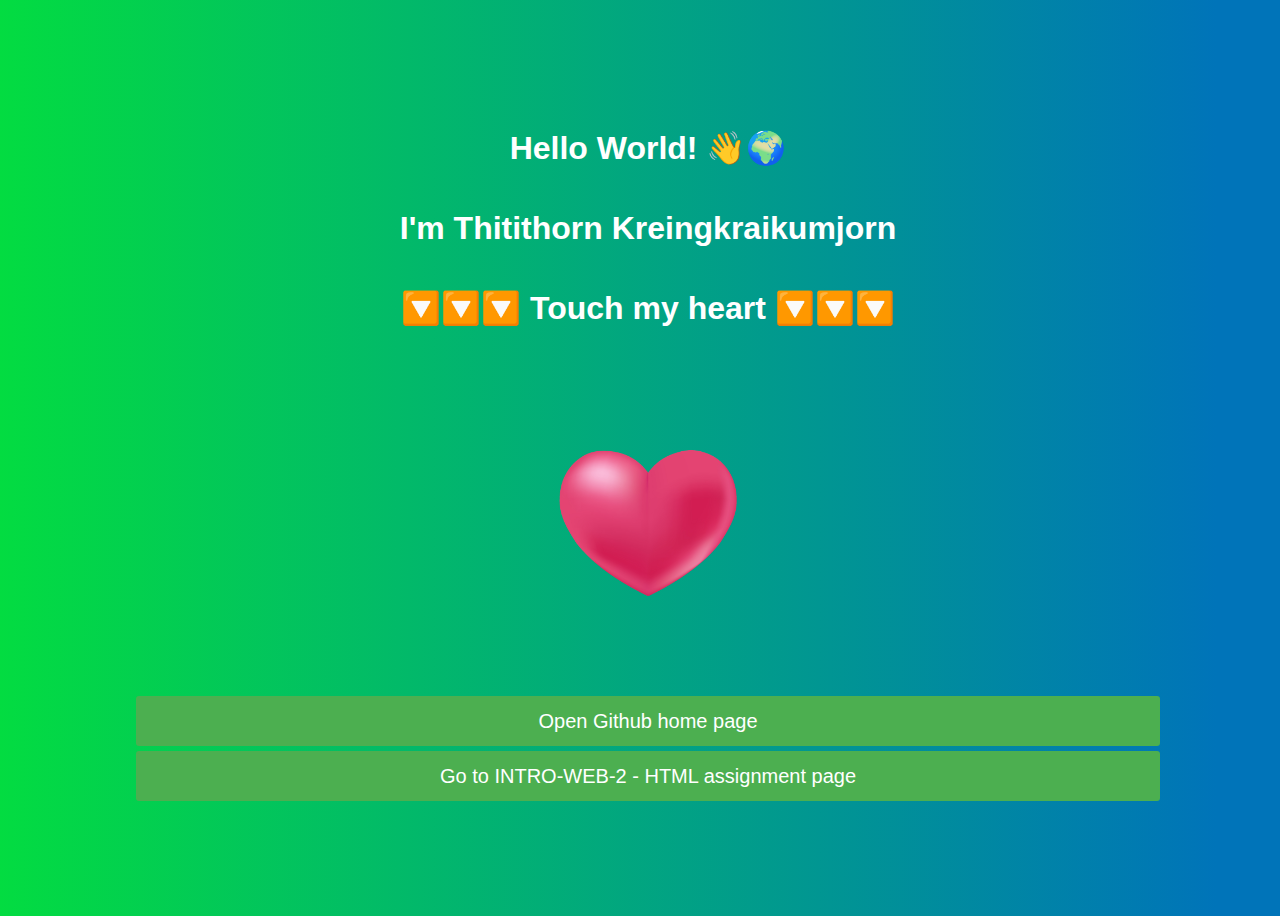
==== index.html @ 153b0efd "1.change 'go to profile page' to button 2.add Github profile page button 3.add more style to heart i" ====
<html>
	<head>
		<link rel="stylesheet" href="css/style.css">
        <link rel="preconnect" href="https://fonts.googleapis.com">
        <link rel="preconnect" href="https://fonts.gstatic.com" crossorigin>
        <link href="https://fonts.googleapis.com/css2?family=Roboto+Mono&display=swap" rel="stylesheet">     
	</head>
	<body>
		<h1>Hello World! 👋🌍</h1>
		<h1>I'm Thitithorn Kreingkraikumjorn</h1>
        <h1 id="touch_text">🔽🔽🔽 Touch my heart 🔽🔽🔽</h1>
        <div class="heart-div center">
            <img src="img/heart.png" id="heart-img" class="heart-img" onclick="changeImg()" value="Change">
        </div>
        <div class="button-div center">
            <button onclick="openGithubPage()" class="btn btn-80p">Open Github home page</button>
        </div>
        <div class="button-div center">
            <button onclick="gotoProfilePage()" class="btn btn-80p" >Go to INTRO-WEB-2 - HTML assignment page</button>
        </div>
    <body>
</html>

<script type="text/javascript" src="js/script.js"></script>
---- css/style.css ----
body {
    height: 100%;
    width: 100%;
    display: flex;
    flex-direction: column;
    justify-content: center;
    align-items: center;
    background-image: linear-gradient(90deg,#03dc41 0%,#0074b9 95%);
    color: white;
    font-family: -apple-system, BlinkMacSystemFont, 'Segoe UI', Roboto, Oxygen, Ubuntu, Cantarell, 'Open Sans', 'Helvetica Neue', sans-serif;
}

button {
    font-family: -apple-system, BlinkMacSystemFont, 'Segoe UI', Roboto, Oxygen, Ubuntu, Cantarell, 'Open Sans', 'Helvetica Neue', sans-serif;
}

.btn {
    background-color: 4CAF50;
    color: white;
    border: 2px solid #4CAF50;
    transition-duration: 0.4s;
    border-radius: 3px;
    margin-bottom: 10px;
}

  
.btn:hover {
    background-color: #c7e7c8;
    color: black;
}

.btn-80p {
    font-size: 20px;
    width: 80%;
    height: 50px;
}

.btn-80p:hover {
    font-size: 22px;
    width: 85%;
    height: 55px;
}

.button-div {
    height: 55px;
    width: 100%;
}

.heart-img {
    width: 250px;
    height: 250px;
    transition-duration: 0.4s;
}

.heart-img:hover {
    width: 350px;
    height: 350px;
}

.heart-div {
    height: 350px;
}

.center {
    display: flex;
    justify-content: center;
    align-items: center;
}
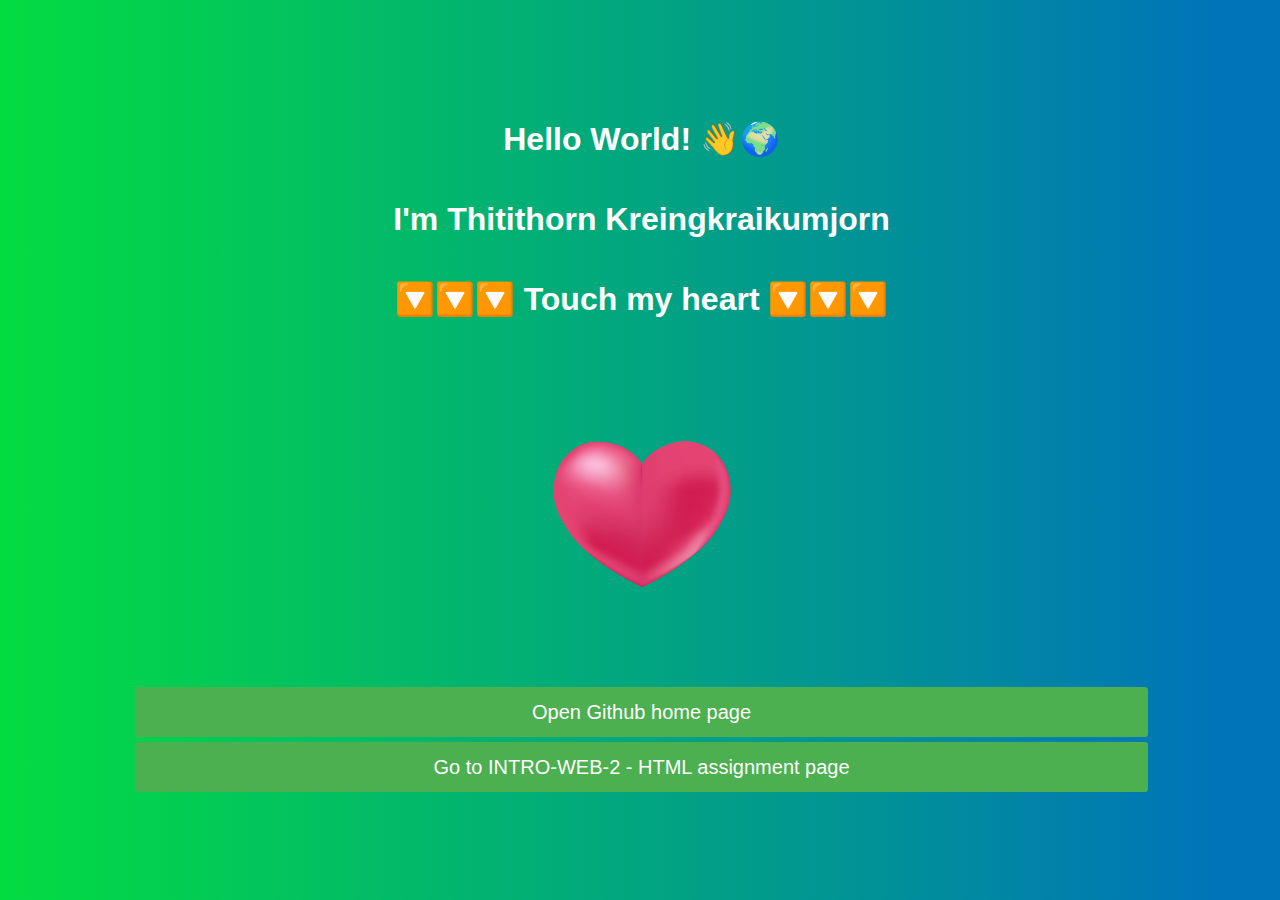
==== commit 7a99ba8a: "add home title text" ====
--- a/index.html
+++ b/index.html
@@ -1,5 +1,7 @@
 <html>
 	<head>
+        <title>Thitithorn K.</title>
+
 		<link rel="stylesheet" href="css/style.css">
         <link rel="preconnect" href="https://fonts.googleapis.com">
         <link rel="preconnect" href="https://fonts.gstatic.com" crossorigin>
--- a/css/style.css
+++ b/css/style.css
@@ -1,6 +1,6 @@
 body {
-    height: 100%;
-    width: 100%;
+    height: 98%;
+    width: 99%;
     display: flex;
     flex-direction: column;
     justify-content: center;
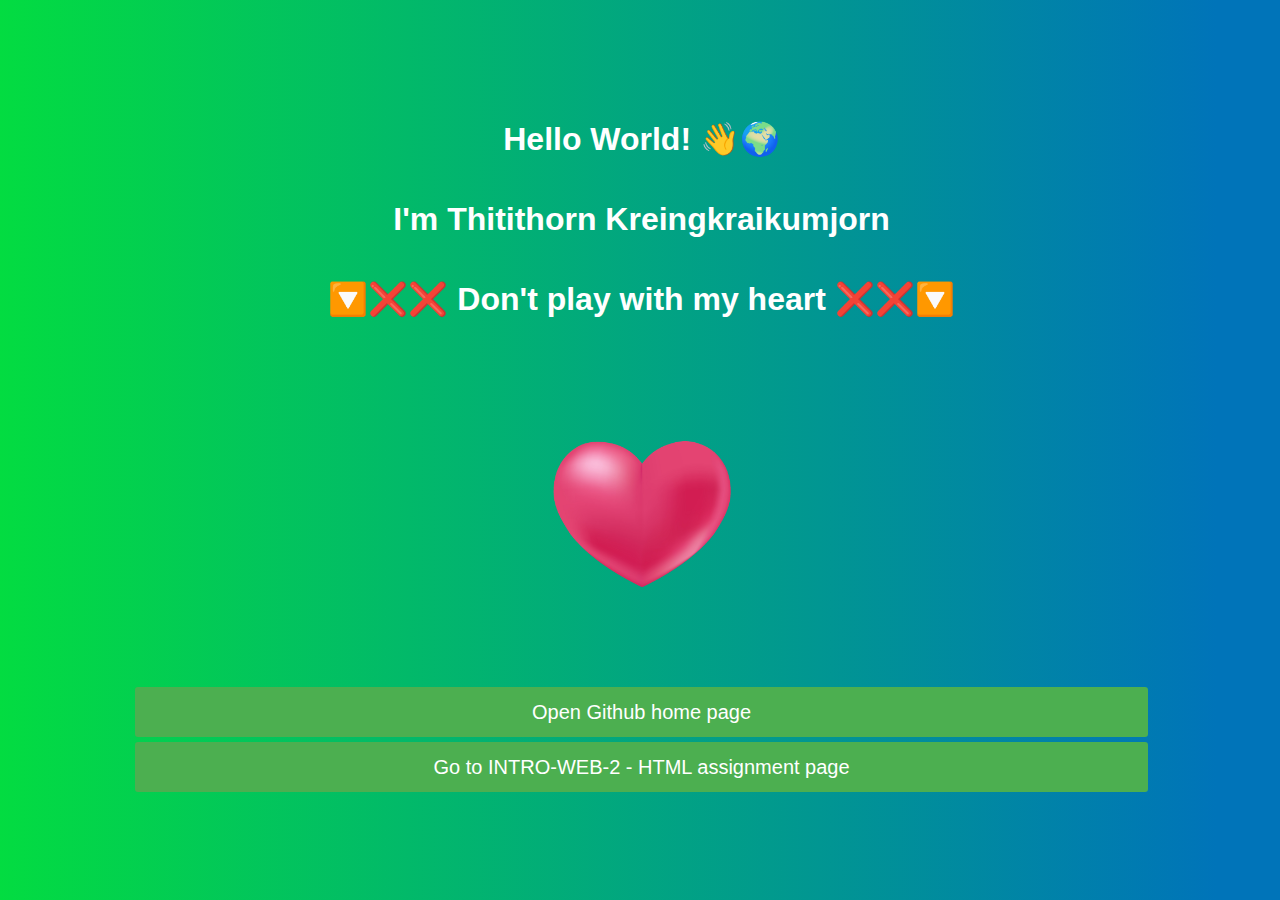
==== commit 42a3e5e9: "update heart quot" ====
--- a/index.html
+++ b/index.html
@@ -6,11 +6,12 @@
         <link rel="preconnect" href="https://fonts.googleapis.com">
         <link rel="preconnect" href="https://fonts.gstatic.com" crossorigin>
         <link href="https://fonts.googleapis.com/css2?family=Roboto+Mono&display=swap" rel="stylesheet">     
-	</head>
+        <link rel="preload" as="image" href="img/broken_heart.png">
+    </head>
 	<body>
 		<h1>Hello World! 👋🌍</h1>
 		<h1>I'm Thitithorn Kreingkraikumjorn</h1>
-        <h1 id="touch_text">🔽🔽🔽 Touch my heart 🔽🔽🔽</h1>
+        <h1 id="touch_text">🔽❌❌ Don't play with my heart ❌❌🔽</h1>
         <div class="heart-div center">
             <img src="img/heart.png" id="heart-img" class="heart-img" onclick="changeImg()" value="Change">
         </div>
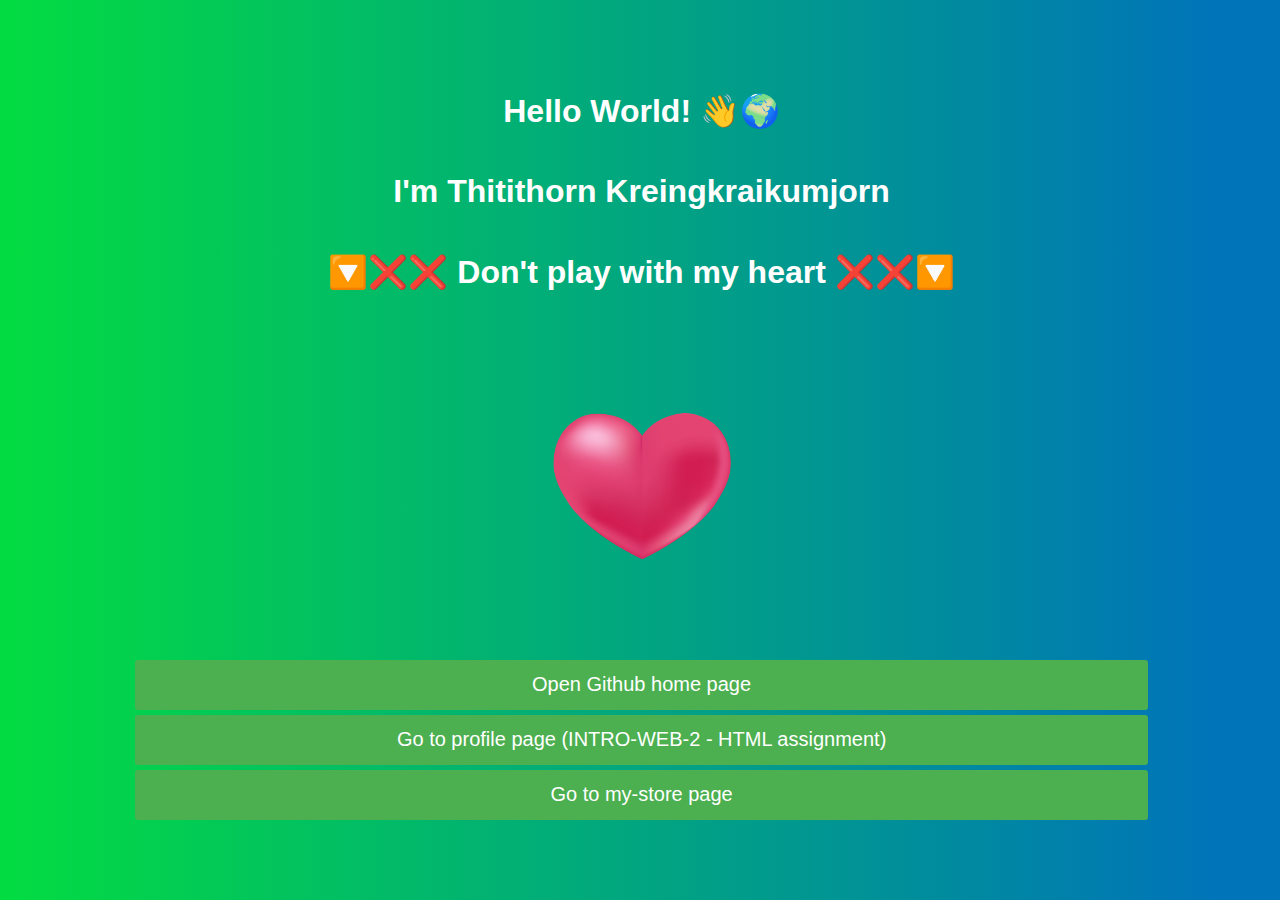
==== commit 0c9b4fd8: "add 'Go to my-store page button to home page" ====
--- a/index.html
+++ b/index.html
@@ -19,7 +19,10 @@
             <button onclick="openGithubPage()" class="btn btn-80p">Open Github home page</button>
         </div>
         <div class="button-div center">
-            <button onclick="gotoProfilePage()" class="btn btn-80p" >Go to INTRO-WEB-2 - HTML assignment page</button>
+            <button onclick="gotoProfilePage()" class="btn btn-80p" >Go to profile page (INTRO-WEB-2 - HTML assignment)</button>
+        </div>
+        <div class="button-div center">
+            <button onclick="gotoMyStorePage()" class="btn btn-80p" >Go to my-store page</button>
         </div>
     <body>
 </html>
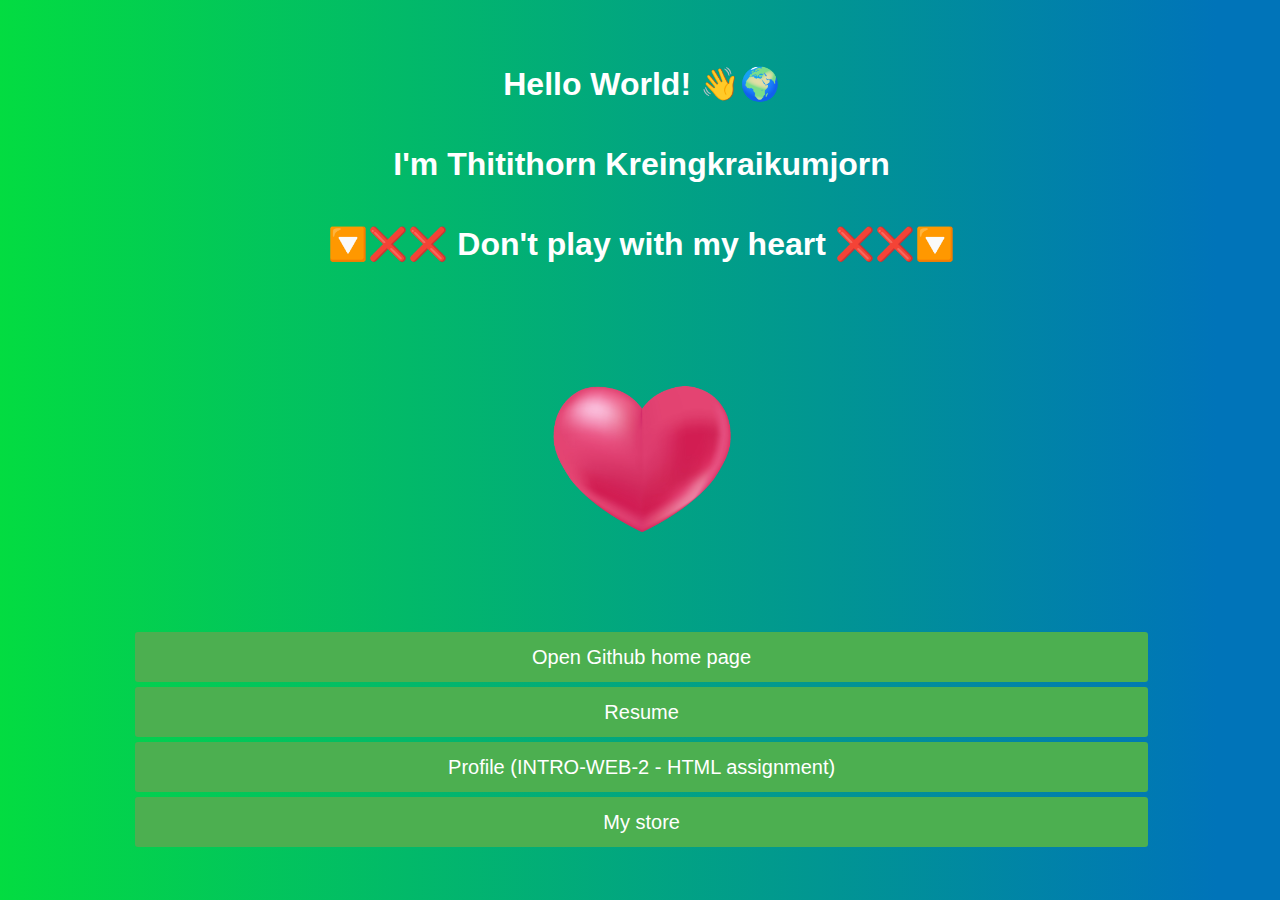
==== commit 551531ec: "[home] add button to resume" ====
--- a/index.html
+++ b/index.html
@@ -19,10 +19,13 @@
             <button onclick="openGithubPage()" class="btn btn-80p">Open Github home page</button>
         </div>
         <div class="button-div center">
-            <button onclick="gotoProfilePage()" class="btn btn-80p" >Go to profile page (INTRO-WEB-2 - HTML assignment)</button>
+            <button onclick="gotoResumePage()" class="btn btn-80p" >Resume</button>
         </div>
         <div class="button-div center">
-            <button onclick="gotoMyStorePage()" class="btn btn-80p" >Go to my-store page</button>
+            <button onclick="gotoProfilePage()" class="btn btn-80p" >Profile (INTRO-WEB-2 - HTML assignment)</button>
+        </div>
+        <div class="button-div center">
+            <button onclick="gotoMyStorePage()" class="btn btn-80p" >My store</button>
         </div>
     <body>
 </html>
--- a/css/style.css
+++ b/css/style.css
@@ -26,7 +26,7 @@
   
 .btn:hover {
     background-color: #c7e7c8;
-    color: black;
+    color: #4CAF50;
 }
 
 .btn-80p {
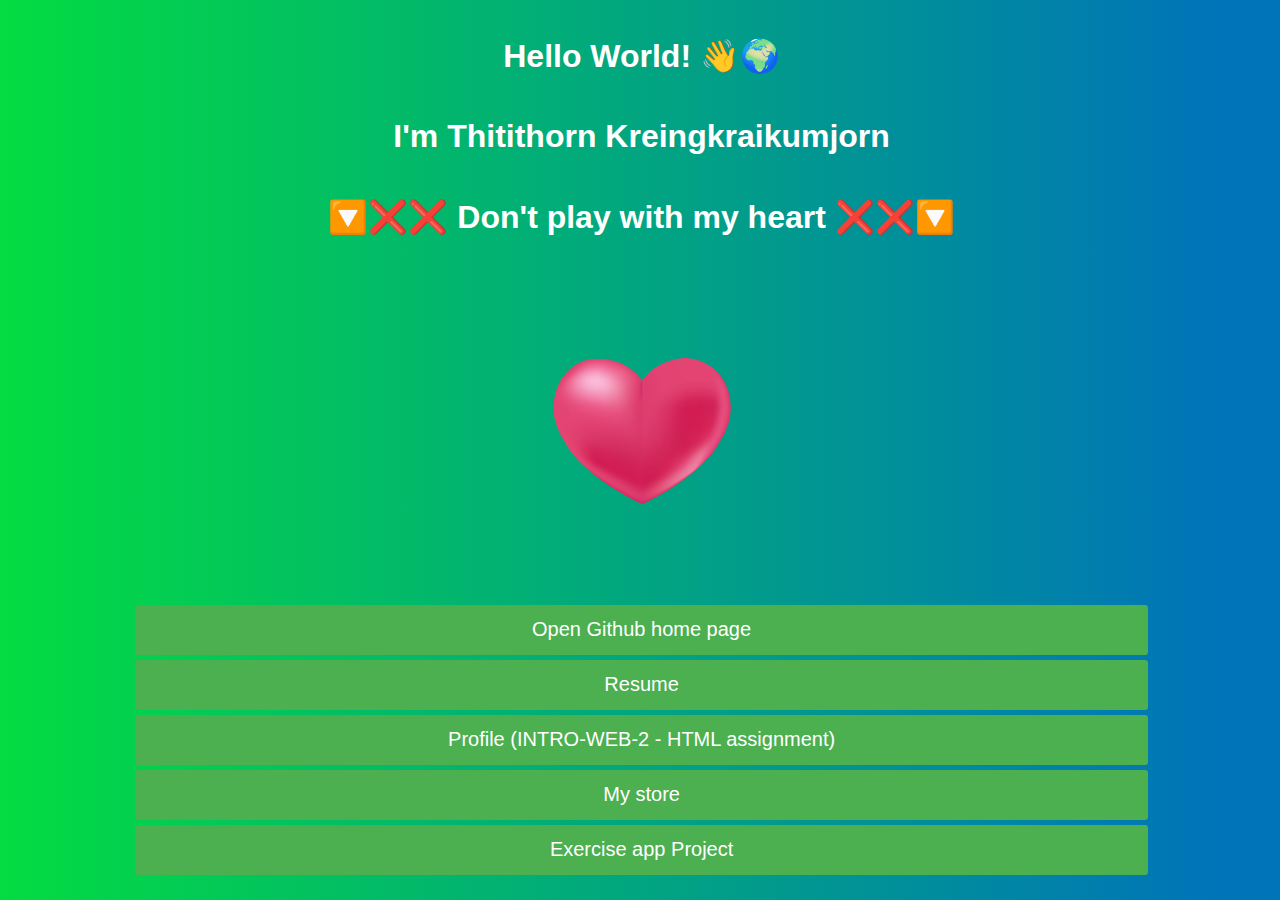
==== commit 34caebea: "[home] add 'exercise app project' button, add gotoPage(), remove static goto...()" ====
--- a/index.html
+++ b/index.html
@@ -19,13 +19,16 @@
             <button onclick="openGithubPage()" class="btn btn-80p">Open Github home page</button>
         </div>
         <div class="button-div center">
-            <button onclick="gotoResumePage()" class="btn btn-80p" >Resume</button>
+            <button onclick="gotoPage('resume/')" class="btn btn-80p" >Resume</button>
         </div>
         <div class="button-div center">
-            <button onclick="gotoProfilePage()" class="btn btn-80p" >Profile (INTRO-WEB-2 - HTML assignment)</button>
+            <button onclick="gotoPage('profile/')" class="btn btn-80p" >Profile (INTRO-WEB-2 - HTML assignment)</button>
         </div>
         <div class="button-div center">
-            <button onclick="gotoMyStorePage()" class="btn btn-80p" >My store</button>
+            <button onclick="gotoPage('my-store/')" class="btn btn-80p" >My store</button>
+        </div>
+        <div class="button-div center">
+            <button onclick="gotoPage('ten-run/')" class="btn btn-80p" >Exercise app Project</button>
         </div>
     <body>
 </html>
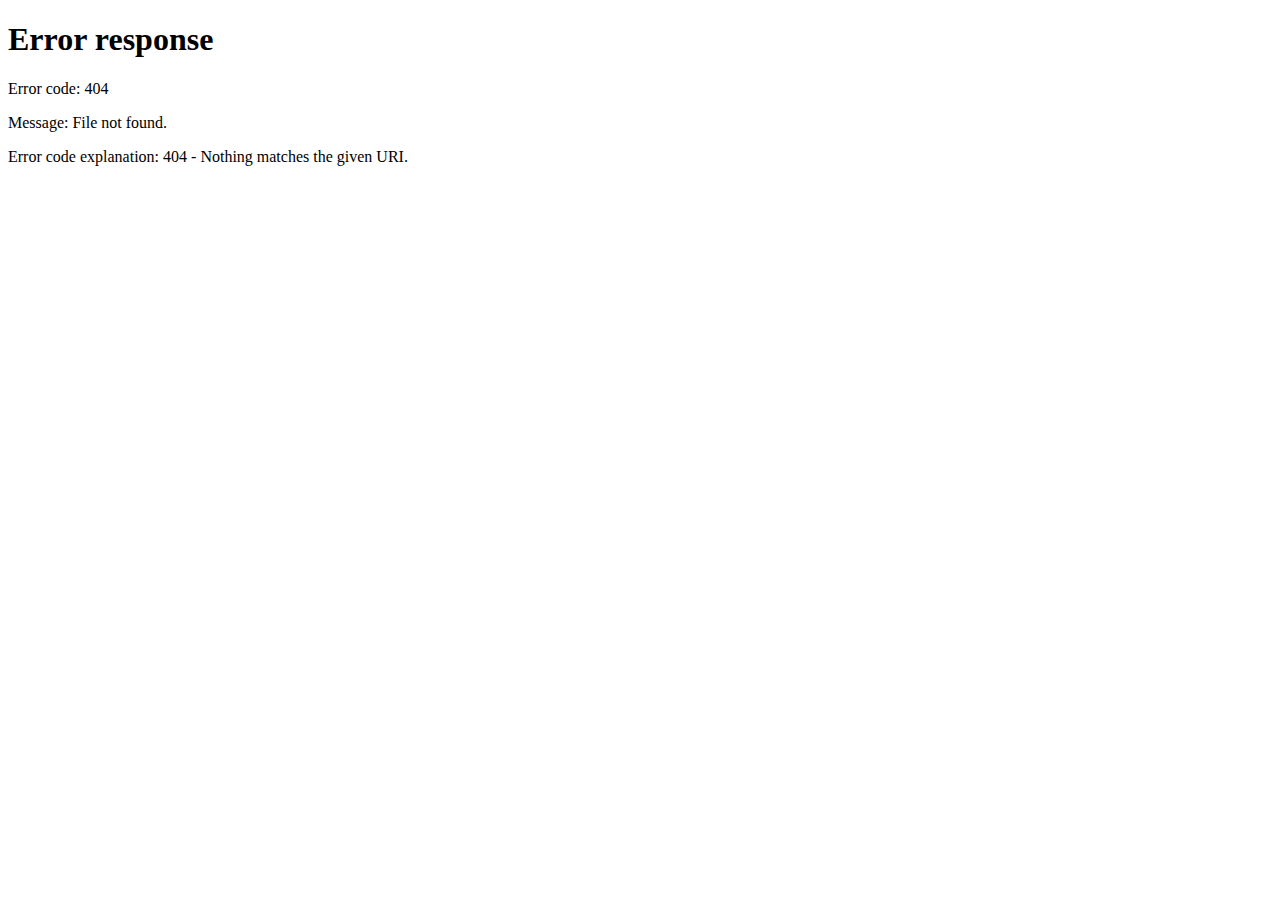
==== commit ed32acbc: "new index redirect to portfolio" ====
--- a/index.html
+++ b/index.html
@@ -1,6 +1,19 @@
-<html>
+<!DOCTYPE html>
+<html lang="en">
+<head>
+    <meta HTTP-EQUIV="Refresh" CONTENT="0;URL=/portfolio">
+    <meta name="viewport" content="width=device-width">
+    <meta charset="utf-8">
+    <title>Thitithorn K</title>
+</head>
+</html>
+
+<!-- <html lang="en">
 	<head>
         <title>Thitithorn K.</title>
+
+        <meta name="viewport" content="width=device-width">
+        <meta charset="utf-8">
 
 		<link rel="stylesheet" href="css/style.css">
         <link rel="preconnect" href="https://fonts.googleapis.com">
@@ -33,4 +46,4 @@
     <body>
 </html>
 
-<script type="text/javascript" src="js/script.js"></script>+<script type="text/javascript" src="js/script.js"></script> -->